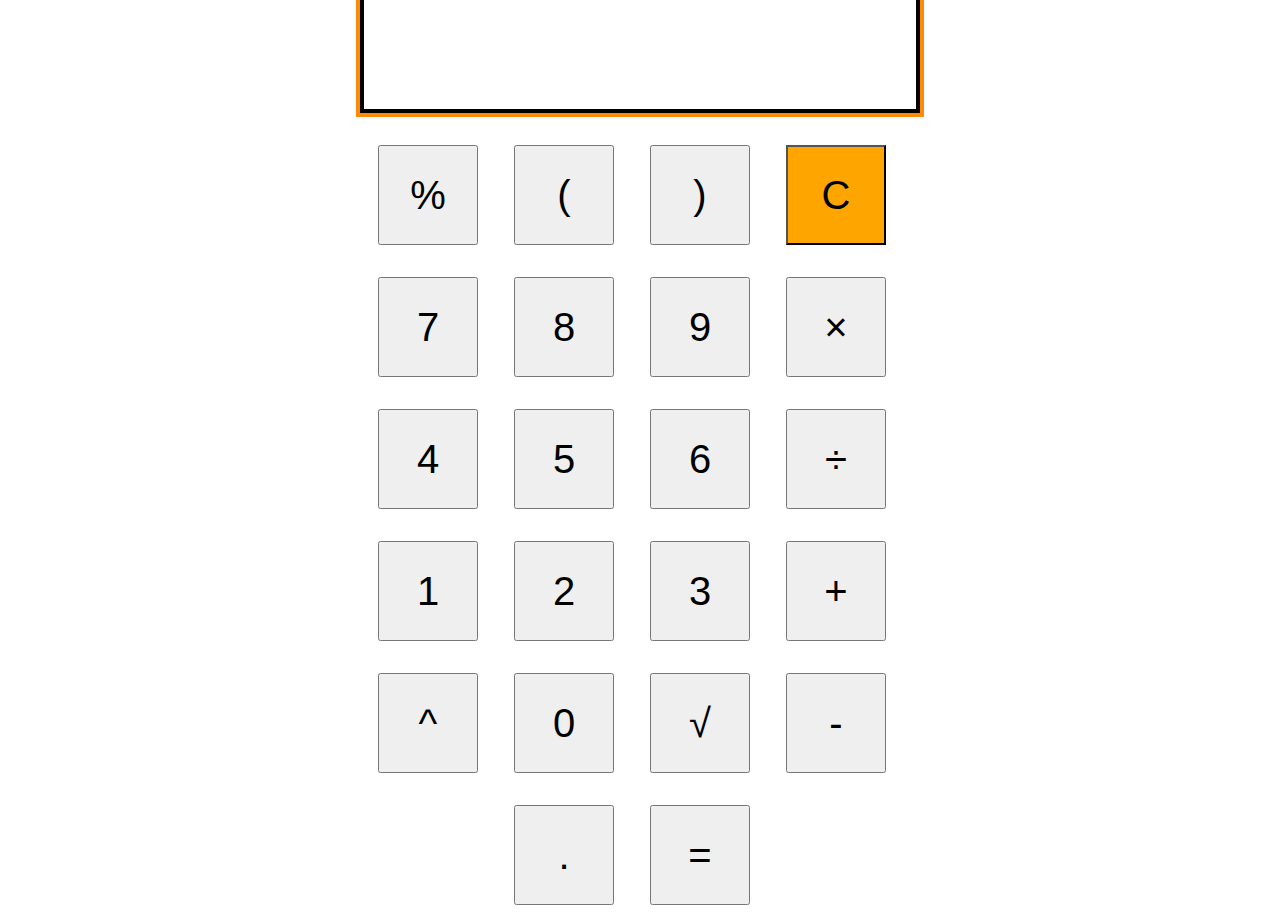
==== index.html @ 4c85f66c "Add files via upload" ====
<!DOCTYPE html>
<html lang="en">
<head>
<meta charset="UTF-8">
<meta name="viewport" content="width=device-width, initial-scale=1.0">
<title>Kalkulačka</title>
<link rel="stylesheet" href="styles.css">
</head>
<body>
<div class="calculator">
  <input type="text" id="display" readonly>
  <div class="keys">
    <!-- Zbytek tlačítek -->
    <button onclick="appendToDisplay('/100')">%</button>
    <button onclick="appendToDisplay('(')">(</button>
    <button onclick="appendToDisplay(')')">)</button>
    <button onclick="clearDisplay()">C</button>
    <button onclick="appendToDisplay('7')">7</button>
    <button onclick="appendToDisplay('8')">8</button>
    <button onclick="appendToDisplay('9')">9</button>
    <button onclick="appendToDisplay('*')">×</button>
    <button onclick="appendToDisplay('4')">4</button>
    <button onclick="appendToDisplay('5')">5</button>
    <button onclick="appendToDisplay('6')">6</button>
    <button onclick="appendToDisplay('/')">÷</button>
    <button onclick="appendToDisplay('1')">1</button>
    <button onclick="appendToDisplay('2')">2</button>
    <button onclick="appendToDisplay('3')">3</button>
    <button onclick="appendToDisplay('+')">+</button>
    <button onclick="appendToDisplay('**')">^</button>
    <button onclick="appendToDisplay('0')">0</button>
    <button onclick="appendToDisplay('Math.sqrt(')">√</button>
    <button onclick="appendToDisplay('-')">-</button>
    <button onclick="appendToDisplay('.')">.</button>
    <button onclick="calculate()">=</button>
  </div>
</div>
<!-- Přidáno tlačítko pro návrat na hlavní stránku mimo kalkulačku -->
<button id="homeButton" onclick="window.location.href='https://maty.albrecht.cz/'">Domů</button>
<script src="script.js"></script>
</body>
</html>
---- styles.css ----
.calculator {
    width: 600px; /* Zvětšeno o 2x */
    height: auto; /* Upraveno na auto, aby se výška mohla automaticky přizpůsobit obsahu */
    margin: 0;
    position: absolute;
    top: 50%;
    left: 50%;
    -ms-transform: translate(-50%, -50%);
    transform: translate(-50%, -50%);
    text-align: center;
  }     
  
  #display {
    text-align: center;
    width: 90%;
    height: 100px;
    margin-bottom: 20px;
    margin-top: 20px;
    display: inline-block;
    color: rgb(254, 127, 15);
    font-size: 60px; /* Zvětšeno písmo o 1.5x */
    border: 4px solid transparent; /* 4px průhledný border pro rezervaci prostoru */
    box-shadow: 0 0 0 4px black, /* Vnější černý border */
                0 0 0 8px rgb(255, 138, 5); /* Vnitřní bílý border s větší mezí */
  }
  
  
  
  
  .keys button {
    width: 100px; /* Zvětšeno o 2x */
    height: 100px; /* Zvětšeno o 2x */
    font-size: 40px; /* Zvětšeno o 2x */
    margin: 16px; /* Zvětšeno pro zachování mezery */
  }
  
  .keys button:nth-child(4n),
  .keys button:last-child {
    margin-right: 16px; /* Zvětšeno pro zachování mezery */
  }
  
  .keys button:nth-child(4n+1) {
    margin-left: 0px;
  }
  
  /* Oranžové tlačítko "%" */
  .keys button:nth-child(4) {
    background-color: orange;
    color: black;
  }
  
  /* Přidáno CSS pro tlačítko Domů */
  #homeButton {
    position: absolute;
    right: calc(100% + 20px); /* Zvětšeno pro větší mezeru */
    top: 50%;
    transform: translateY(-50%);
    width: 200px; /* Zvětšeno o 2x */
    height: 160px; /* Zvětšeno o 2x */
    font-size: 40px; /* Zvětšeno o 2x */
  }
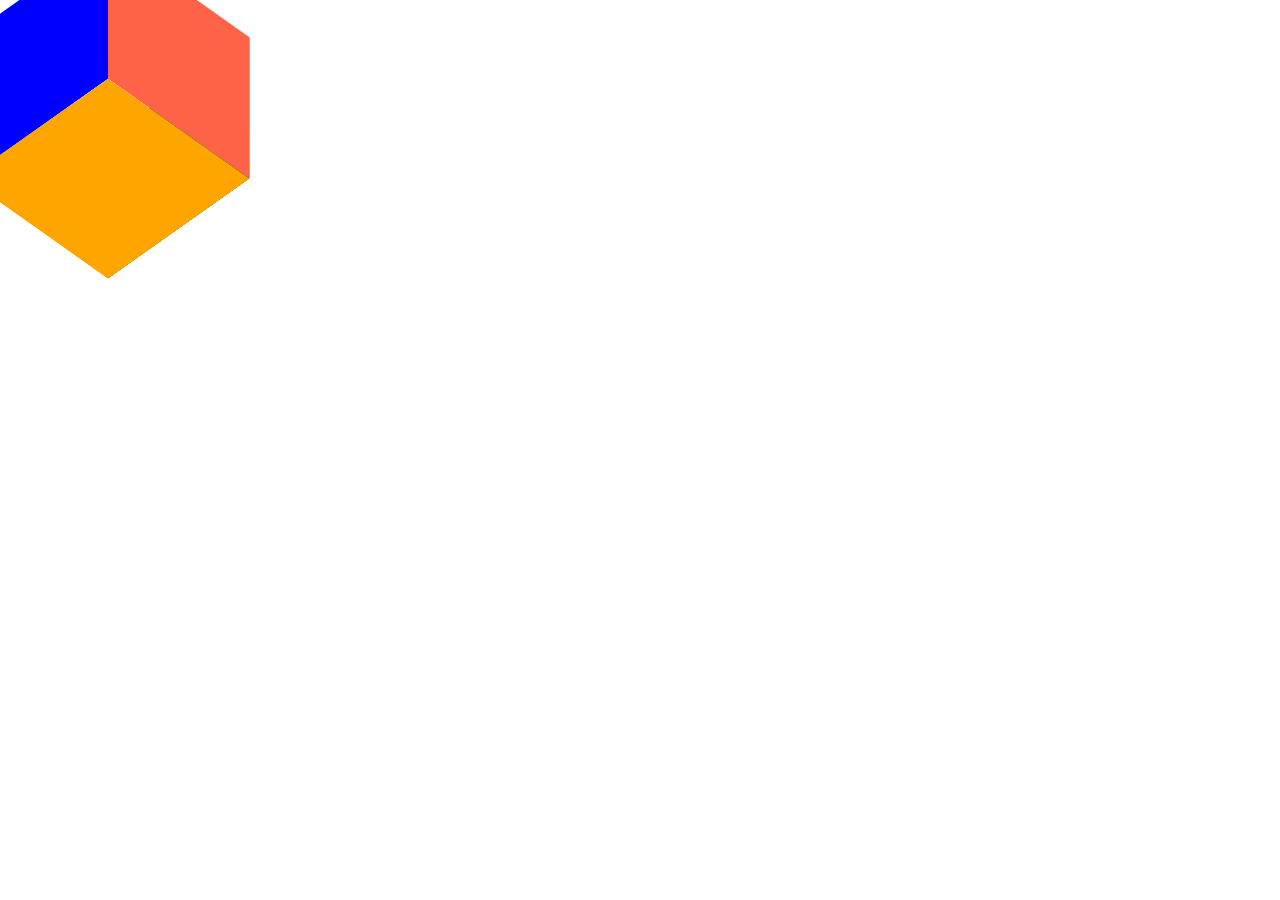
==== commit f8244eba: "Add files via upload" ====
--- a/index.html
+++ b/index.html
@@ -3,40 +3,86 @@
 <head>
 <meta charset="UTF-8">
 <meta name="viewport" content="width=device-width, initial-scale=1.0">
-<title>Kalkulačka</title>
-<link rel="stylesheet" href="styles.css">
+<title>Rubik's Cube</title>
+<style>
+  .cube {
+    width: 200px;
+    height: 200px;
+    position: relative;
+    transform-style: preserve-3d;
+    transform: rotateX(45deg) rotateY(45deg);
+  }
+
+  .face {
+    position: absolute;
+    width: 200px;
+    height: 200px;
+    cursor: pointer;
+  }
+
+  .front {
+    background-color: #ff6347;
+    transform: translateZ(100px);
+  }
+
+  .back {
+    background-color: #ffd700;
+    transform: rotateY(180deg) translateZ(100px);
+  }
+
+  .right {
+    background-color: #008000;
+    transform: rotateY(90deg) translateZ(100px);
+  }
+
+  .left {
+    background-color: #0000ff;
+    transform: rotateY(-90deg) translateZ(100px);
+  }
+
+  .top {
+    background-color: #ffffff;
+    transform: rotateX(90deg) translateZ(100px);
+  }
+
+  .bottom {
+    background-color: #ffa500;
+    transform: rotateX(-90deg) translateZ(100px);
+  }
+</style>
 </head>
 <body>
-<div class="calculator">
-  <input type="text" id="display" readonly>
-  <div class="keys">
-    <!-- Zbytek tlačítek -->
-    <button onclick="appendToDisplay('/100')">%</button>
-    <button onclick="appendToDisplay('(')">(</button>
-    <button onclick="appendToDisplay(')')">)</button>
-    <button onclick="clearDisplay()">C</button>
-    <button onclick="appendToDisplay('7')">7</button>
-    <button onclick="appendToDisplay('8')">8</button>
-    <button onclick="appendToDisplay('9')">9</button>
-    <button onclick="appendToDisplay('*')">×</button>
-    <button onclick="appendToDisplay('4')">4</button>
-    <button onclick="appendToDisplay('5')">5</button>
-    <button onclick="appendToDisplay('6')">6</button>
-    <button onclick="appendToDisplay('/')">÷</button>
-    <button onclick="appendToDisplay('1')">1</button>
-    <button onclick="appendToDisplay('2')">2</button>
-    <button onclick="appendToDisplay('3')">3</button>
-    <button onclick="appendToDisplay('+')">+</button>
-    <button onclick="appendToDisplay('**')">^</button>
-    <button onclick="appendToDisplay('0')">0</button>
-    <button onclick="appendToDisplay('Math.sqrt(')">√</button>
-    <button onclick="appendToDisplay('-')">-</button>
-    <button onclick="appendToDisplay('.')">.</button>
-    <button onclick="calculate()">=</button>
-  </div>
+<div class="cube">
+  <div class="face front"></div>
+  <div class="face back"></div>
+  <div class="face right"></div>
+  <div class="face left"></div>
+  <div class="face top"></div>
+  <div class="face bottom"></div>
 </div>
-<!-- Přidáno tlačítko pro návrat na hlavní stránku mimo kalkulačku -->
-<button id="homeButton" onclick="window.location.href='https://maty.albrecht.cz/'">Domů</button>
-<script src="script.js"></script>
+
+<script>
+document.addEventListener('DOMContentLoaded', function() {
+  const cube = document.querySelector('.cube');
+  const faces = cube.querySelectorAll('.face');
+
+  faces.forEach(face => {
+    face.addEventListener('click', () => {
+      const clickedFace = face;
+      const adjacentFaces = [
+        face.previousElementSibling,
+        face.nextElementSibling,
+        face.parentElement.previousElementSibling,
+        face.parentElement.nextElementSibling
+      ];
+
+      clickedFace.style.transform = 'rotateY(180deg)';
+      adjacentFaces.forEach(face => {
+        face.style.transform = 'rotateY(180deg)';
+      });
+    });
+  });
+});
+</script>
 </body>
-</html>
+</html>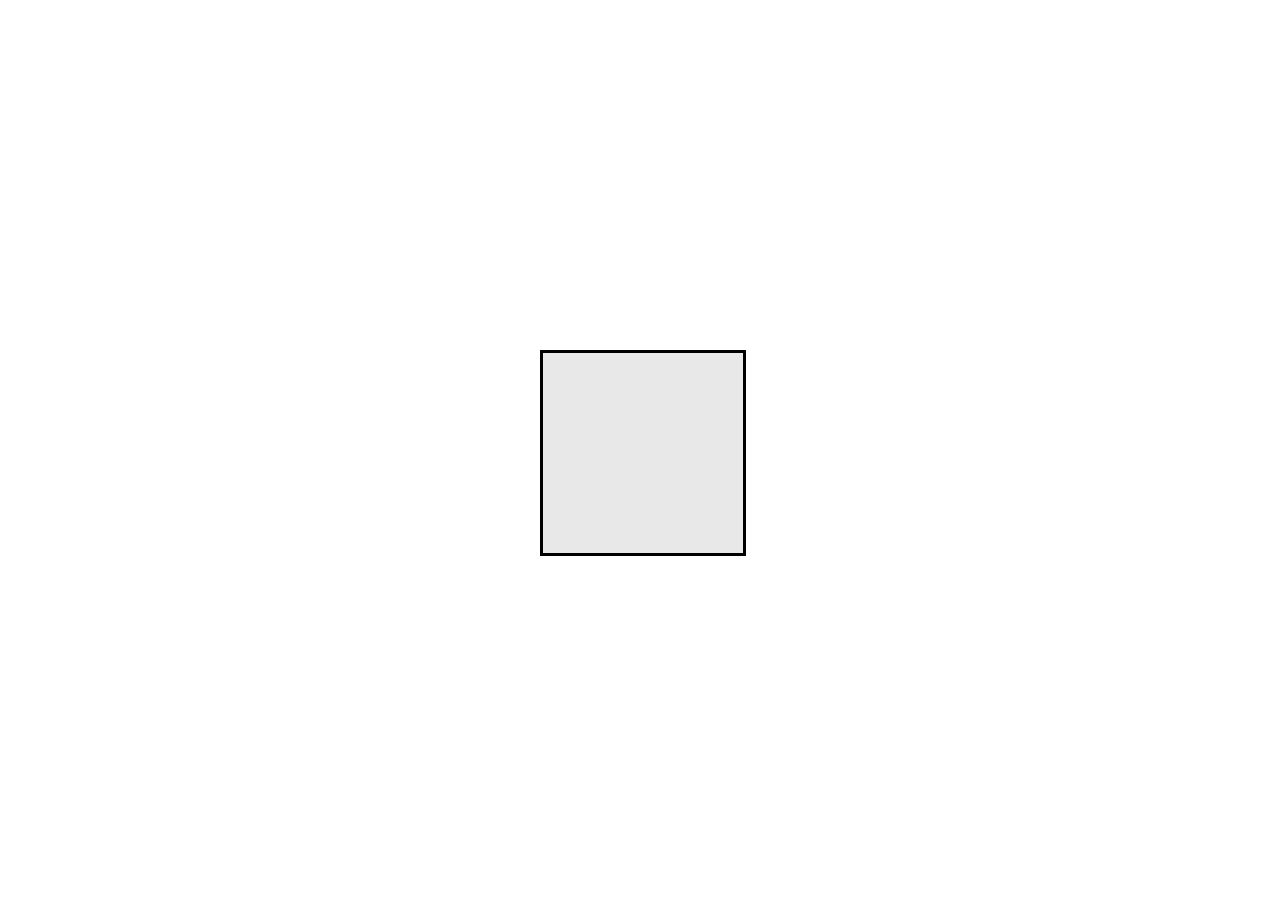
==== commit b4a6efe3: "Add files via upload" ====
--- a/index.html
+++ b/index.html
@@ -3,86 +3,134 @@
 <head>
 <meta charset="UTF-8">
 <meta name="viewport" content="width=device-width, initial-scale=1.0">
-<title>Rubik's Cube</title>
+<title>Cube with 6 Faces</title>
 <style>
-  .cube {
-    width: 200px;
-    height: 200px;
-    position: relative;
-    transform-style: preserve-3d;
-    transform: rotateX(45deg) rotateY(45deg);
-  }
+    body, html {
+        height: 100%;
+        margin: 0;
+        display: flex;
+        justify-content: center;
+        align-items: center;
+        perspective: 1000px; /* Add perspective to create 3D effect */
+    }
 
-  .face {
-    position: absolute;
-    width: 200px;
-    height: 200px;
-    cursor: pointer;
-  }
+    .container {
+        position: relative;
+    }
 
-  .front {
-    background-color: #ff6347;
-    transform: translateZ(100px);
-  }
+    .cube {
+        width: 200px;
+        height: 200px;
+        position: relative;
+        transform-style: preserve-3d;
+        /* Removed animation property */
+    }
 
-  .back {
-    background-color: #ffd700;
-    transform: rotateY(180deg) translateZ(100px);
-  }
+    .face {
+        position: absolute;
+        width: 200px;
+        height: 200px;
+        border: 3px solid #000000;
+    }
 
-  .right {
-    background-color: #008000;
-    transform: rotateY(90deg) translateZ(100px);
-  }
+    .front {
+        background-color: #e8e8e8; 
+        transform: translateZ(100px);
+    }
 
-  .left {
-    background-color: #0000ff;
-    transform: rotateY(-90deg) translateZ(100px);
-  }
+    .right {
+        background-color: #001eff; 
+        transform: rotateY(90deg) translateZ(100px);
+    }
 
-  .top {
-    background-color: #ffffff;
-    transform: rotateX(90deg) translateZ(100px);
-  }
+    .back {
+        background-color: #f6ff00;
+        transform: rotateY(180deg) translateZ(100px);
+    }
 
-  .bottom {
-    background-color: #ffa500;
-    transform: rotateX(-90deg) translateZ(100px);
-  }
+    .left {
+        background-color: #00ff22; 
+        transform: rotateY(-90deg) translateZ(100px);
+    }
+
+    .top {
+        background-color: #FFA500; 
+        transform: rotateX(90deg) translateZ(100px);
+    }
+
+    .bottom {
+        background-color: #ff0000; 
+        transform: rotateX(-90deg) translateZ(100px);
+    }
 </style>
 </head>
 <body>
-<div class="cube">
-  <div class="face front"></div>
-  <div class="face back"></div>
-  <div class="face right"></div>
-  <div class="face left"></div>
-  <div class="face top"></div>
-  <div class="face bottom"></div>
+
+<div class="container" id="container">
+    <div class="cube" id="cube">
+        <div class="face front"></div>
+        <div class="face right"></div>
+        <div class="face back"></div>
+        <div class="face left"></div>
+        <div class="face top"></div>
+        <div class="face bottom"></div>
+    </div>
 </div>
 
 <script>
-document.addEventListener('DOMContentLoaded', function() {
-  const cube = document.querySelector('.cube');
-  const faces = cube.querySelectorAll('.face');
+    // Get the container and cube elements
+    var container = document.getElementById('container');
+    var cube = document.getElementById('cube');
 
-  faces.forEach(face => {
-    face.addEventListener('click', () => {
-      const clickedFace = face;
-      const adjacentFaces = [
-        face.previousElementSibling,
-        face.nextElementSibling,
-        face.parentElement.previousElementSibling,
-        face.parentElement.nextElementSibling
-      ];
+    // Variables to store rotation values
+    var startingX, startingY;
+    var currentX = 0;
+    var currentY = 0;
 
-      clickedFace.style.transform = 'rotateY(180deg)';
-      adjacentFaces.forEach(face => {
-        face.style.transform = 'rotateY(180deg)';
-      });
+    // Add mouse down event listener to document
+    document.addEventListener('mousedown', function(event) {
+        // Check if the click is inside or near the cube
+        var rect = cube.getBoundingClientRect();
+        var clickX = event.clientX;
+        var clickY = event.clientY;
+        var margin = 50; // Adjust this margin as needed
+
+        if (clickX < rect.left - margin || clickX > rect.right + margin ||
+            clickY < rect.top - margin || clickY > rect.bottom + margin) {
+            // Click is outside the cube or in its vicinity
+            // Store starting mouse coordinates
+            startingX = clickX;
+            startingY = clickY;
+
+            // Add mouse move event listener
+            document.addEventListener('mousemove', rotateCube);
+        }
     });
-  });
-});
+
+    // Add mouse up event listener to document
+    document.addEventListener('mouseup', function() {
+        // Remove mouse move event listener
+        document.removeEventListener('mousemove', rotateCube);
+    });
+
+    // Function to rotate the cube based on mouse movement
+    function rotateCube(event) {
+        // Calculate the change in mouse coordinates
+        var deltaX = event.clientX - startingX;
+        var deltaY = event.clientY - startingY;
+
+        // Update rotation values
+        currentY += deltaX * 0.5; // Adjust sensitivity by changing multiplier
+        currentX -= deltaY * 0.5;
+
+        // Apply rotation to cube
+        cube.style.transform = 'rotateX(' + currentX + 'deg) rotateY(' + currentY + 'deg)';
+
+        // Update starting coordinates for next movement
+        startingX = event.clientX;
+        startingY = event.clientY;
+    }
 </script>
+
 </body>
 </html>